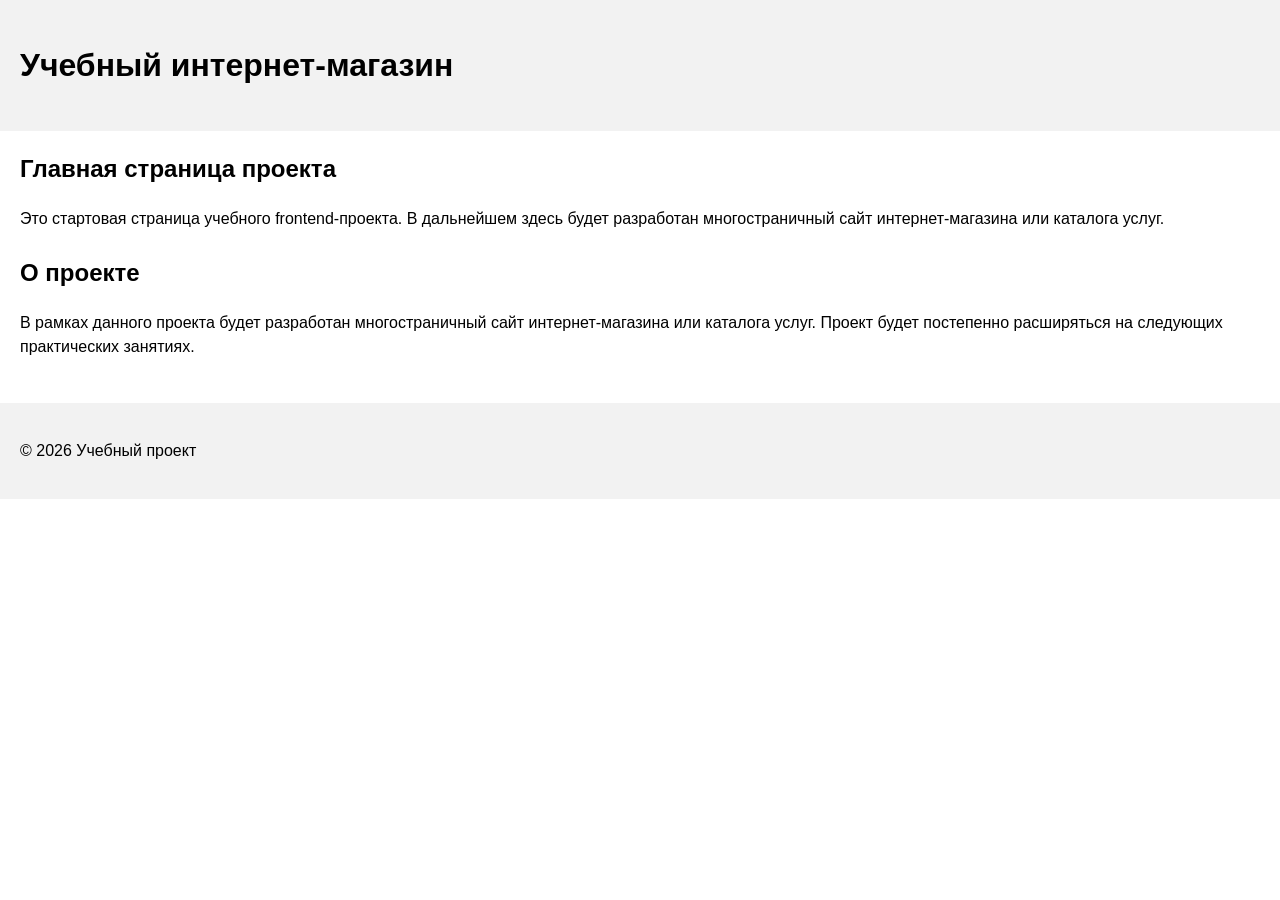
==== index.html @ ed7c3d08 "feat: add project description section" ====
<!DOCTYPE html>
<html lang="ru">
<head>
    <meta charset="UTF-8">
    <meta name="viewport" content="width=device-width, initial-scale=1.0">
    <title>Каталог товаров</title>
    <link rel="stylesheet" href="css/style.css">
</head>
<body>
<header>
    <h1>Учебный интернет-магазин</h1>
</header>
<main>
    <section>
        <h2>Главная страница проекта</h2>
        <p>
            Это стартовая страница учебного frontend-проекта.
            В дальнейшем здесь будет разработан многостраничный сайт
            интернет-магазина или каталога услуг.
        </p>
    </section>
    <section>
        <h2>О проекте</h2>
        <p>
            В рамках данного проекта будет разработан многостраничный сайт
            интернет-магазина или каталога услуг. Проект будет постепенно
            расширяться на следующих практических занятиях.
        </p>
    </section>
</main>
<footer>
    <p>&copy; 2026 Учебный проект</p>
</footer>
</body>
</html>
---- css/style.css ----
body {
    margin: 0;
    font-family: Arial, sans-serif;
    line-height: 1.5;
}

header, main, footer {
    padding: 20px;
}

header {
    background-color: #f2f2f2;
}

footer {
    background-color: #f2f2f2;
}

section {
    margin-bottom: 24px;
}

section h2 {
    margin-top: 0;
}
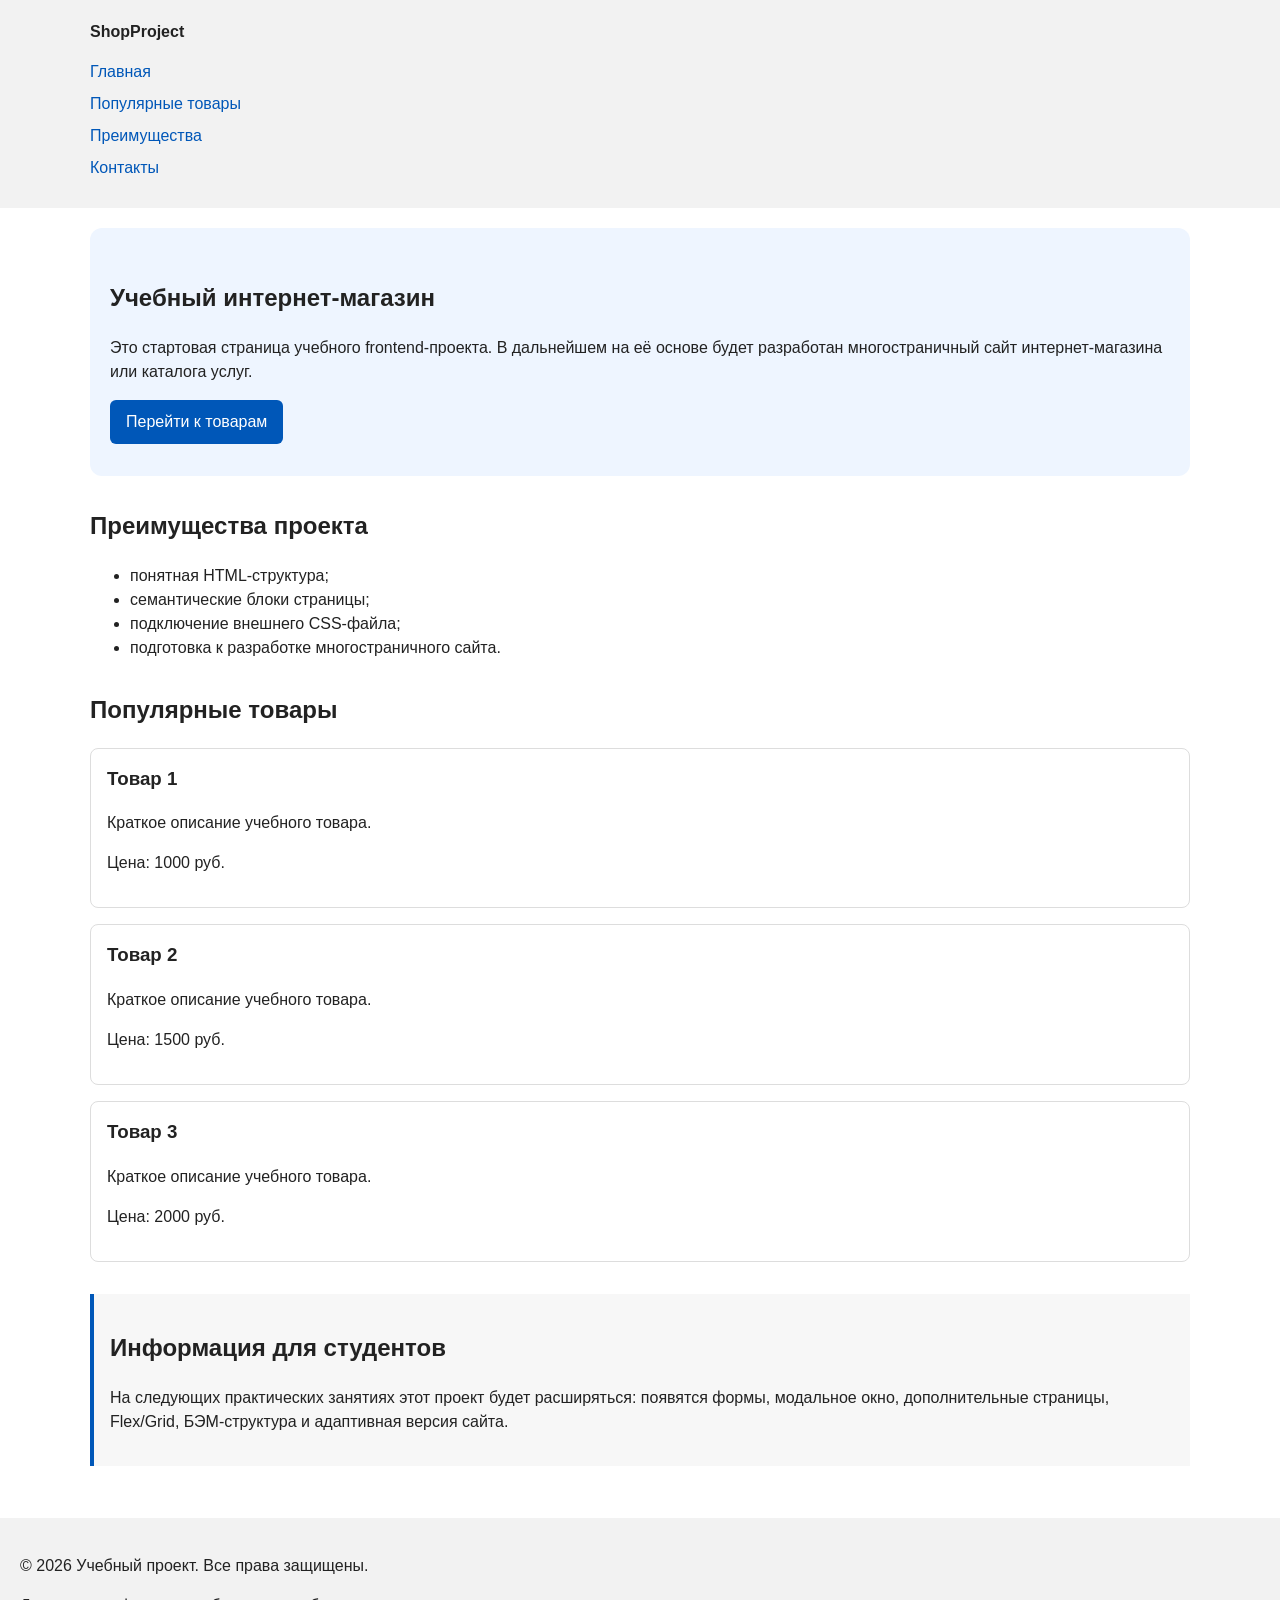
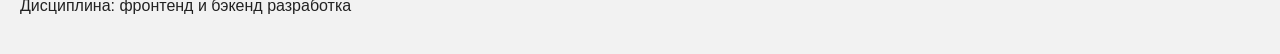
==== commit 4d44d1ee: "feat: add semantic HTML structure and base CSS styles" ====
--- a/index.html
+++ b/index.html
@@ -3,33 +3,80 @@
 <head>
     <meta charset="UTF-8">
     <meta name="viewport" content="width=device-width, initial-scale=1.0">
-    <title>Каталог товаров</title>
+    <title>Учебный интернет-магазин</title>
     <link rel="stylesheet" href="css/style.css">
 </head>
 <body>
 <header>
-    <h1>Учебный интернет-магазин</h1>
+    <div class="site-header">
+        <a class="site-logo" href="index.html">ShopProject</a>
+        <nav class="site-nav" aria-label="Основная навигация">
+            <ul class="site-nav__list">
+                <li><a href="index.html">Главная</a></li>
+                <li><a href="#popular">Популярные товары</a></li>
+                <li><a href="#advantages">Преимущества</a></li>
+                <li><a href="#contacts">Контакты</a></li>
+            </ul>
+        </nav>
+    </div>
 </header>
+
 <main>
-    <section>
-        <h2>Главная страница проекта</h2>
+    <section class="hero">
+        <h1>Учебный интернет-магазин</h1>
         <p>
             Это стартовая страница учебного frontend-проекта.
-            В дальнейшем здесь будет разработан многостраничный сайт
+            В дальнейшем на её основе будет разработан многостраничный сайт
             интернет-магазина или каталога услуг.
         </p>
+        <a class="button" href="#popular">Перейти к товарам</a>
     </section>
-    <section>
-        <h2>О проекте</h2>
+
+    <section class="section" id="advantages">
+        <h2>Преимущества проекта</h2>
+        <ul class="advantages-list">
+            <li>понятная HTML-структура;</li>
+            <li>семантические блоки страницы;</li>
+            <li>подключение внешнего CSS-файла;</li>
+            <li>подготовка к разработке многостраничного сайта.</li>
+        </ul>
+    </section>
+
+    <section class="section" id="popular">
+        <h2>Популярные товары</h2>
+
+        <article class="product-card">
+            <h3>Товар 1</h3>
+            <p>Краткое описание учебного товара.</p>
+            <p>Цена: 1000 руб.</p>
+        </article>
+
+        <article class="product-card">
+            <h3>Товар 2</h3>
+            <p>Краткое описание учебного товара.</p>
+            <p>Цена: 1500 руб.</p>
+        </article>
+
+        <article class="product-card">
+            <h3>Товар 3</h3>
+            <p>Краткое описание учебного товара.</p>
+            <p>Цена: 2000 руб.</p>
+        </article>
+    </section>
+
+    <aside class="aside-info">
+        <h2>Информация для студентов</h2>
         <p>
-            В рамках данного проекта будет разработан многостраничный сайт
-            интернет-магазина или каталога услуг. Проект будет постепенно
-            расширяться на следующих практических занятиях.
+            На следующих практических занятиях этот проект будет расширяться:
+            появятся формы, модальное окно, дополнительные страницы,
+            Flex/Grid, БЭМ-структура и адаптивная версия сайта.
         </p>
-    </section>
+    </aside>
 </main>
-<footer>
-    <p>&copy; 2026 Учебный проект</p>
+
+<footer id="contacts">
+    <p>&copy; 2026 Учебный проект. Все права защищены.</p>
+    <p>Дисциплина: фронтенд и бэкенд разработка</p>
 </footer>
 </body>
 </html>
--- a/css/style.css
+++ b/css/style.css
@@ -1,25 +1,119 @@
+/* Универсальное правило: border-box делает расчёт размеров понятным —
+   width включает content, padding и border. */
+* {
+    box-sizing: border-box;
+}
+
+/* Убираем стандартный отступ браузера у body. */
 body {
     margin: 0;
     font-family: Arial, sans-serif;
     line-height: 1.5;
+    color: #222222;
+    background-color: #ffffff;
 }
 
-header, main, footer {
+/* Внутренние отступы для основных областей страницы. */
+header,
+main,
+footer {
     padding: 20px;
 }
 
+/* Шапка страницы. */
 header {
     background-color: #f2f2f2;
 }
 
+/* Подвал страницы. */
 footer {
     background-color: #f2f2f2;
 }
 
-section {
-    margin-bottom: 24px;
+/* Контейнер шапки. */
+.site-header {
+    max-width: 1100px;
+    margin: 0 auto;
 }
 
-section h2 {
+/* Логотип. */
+.site-logo {
+    font-weight: bold;
+    text-decoration: none;
+    color: #222222;
+}
+
+/* Навигация. */
+.site-nav__list {
+    padding: 0;
+    margin: 16px 0 0;
+    list-style: none;
+}
+
+.site-nav__list li {
+    margin-bottom: 8px;
+}
+
+.site-nav__list a {
+    color: #0057b8;
+    text-decoration: none;
+}
+
+.site-nav__list a:hover {
+    text-decoration: underline;
+}
+
+/* Hero-блок — первый крупный блок страницы. */
+.hero {
+    max-width: 1100px;
+    margin: 0 auto 32px;
+    padding: 32px 20px;
+    background-color: #eef5ff;
+    border-radius: 12px;
+}
+
+/* Общий класс для разделов. */
+.section {
+    max-width: 1100px;
+    margin: 0 auto 32px;
+}
+
+.section h2 {
     margin-top: 0;
+}
+
+/* Карточка товара. */
+.product-card {
+    margin-bottom: 16px;
+    padding: 16px;
+    border: 1px solid #dddddd;
+    border-radius: 8px;
+    background-color: #ffffff;
+}
+
+.product-card h3 {
+    margin-top: 0;
+}
+
+/* Кнопка (пока ссылка, оформленная как кнопка). */
+.button {
+    display: inline-block;
+    padding: 10px 16px;
+    color: #ffffff;
+    background-color: #0057b8;
+    text-decoration: none;
+    border-radius: 6px;
+}
+
+.button:hover {
+    background-color: #003f86;
+}
+
+/* Дополнительный информационный блок. */
+.aside-info {
+    max-width: 1100px;
+    margin: 0 auto 32px;
+    padding: 16px;
+    border-left: 4px solid #0057b8;
+    background-color: #f7f7f7;
 }
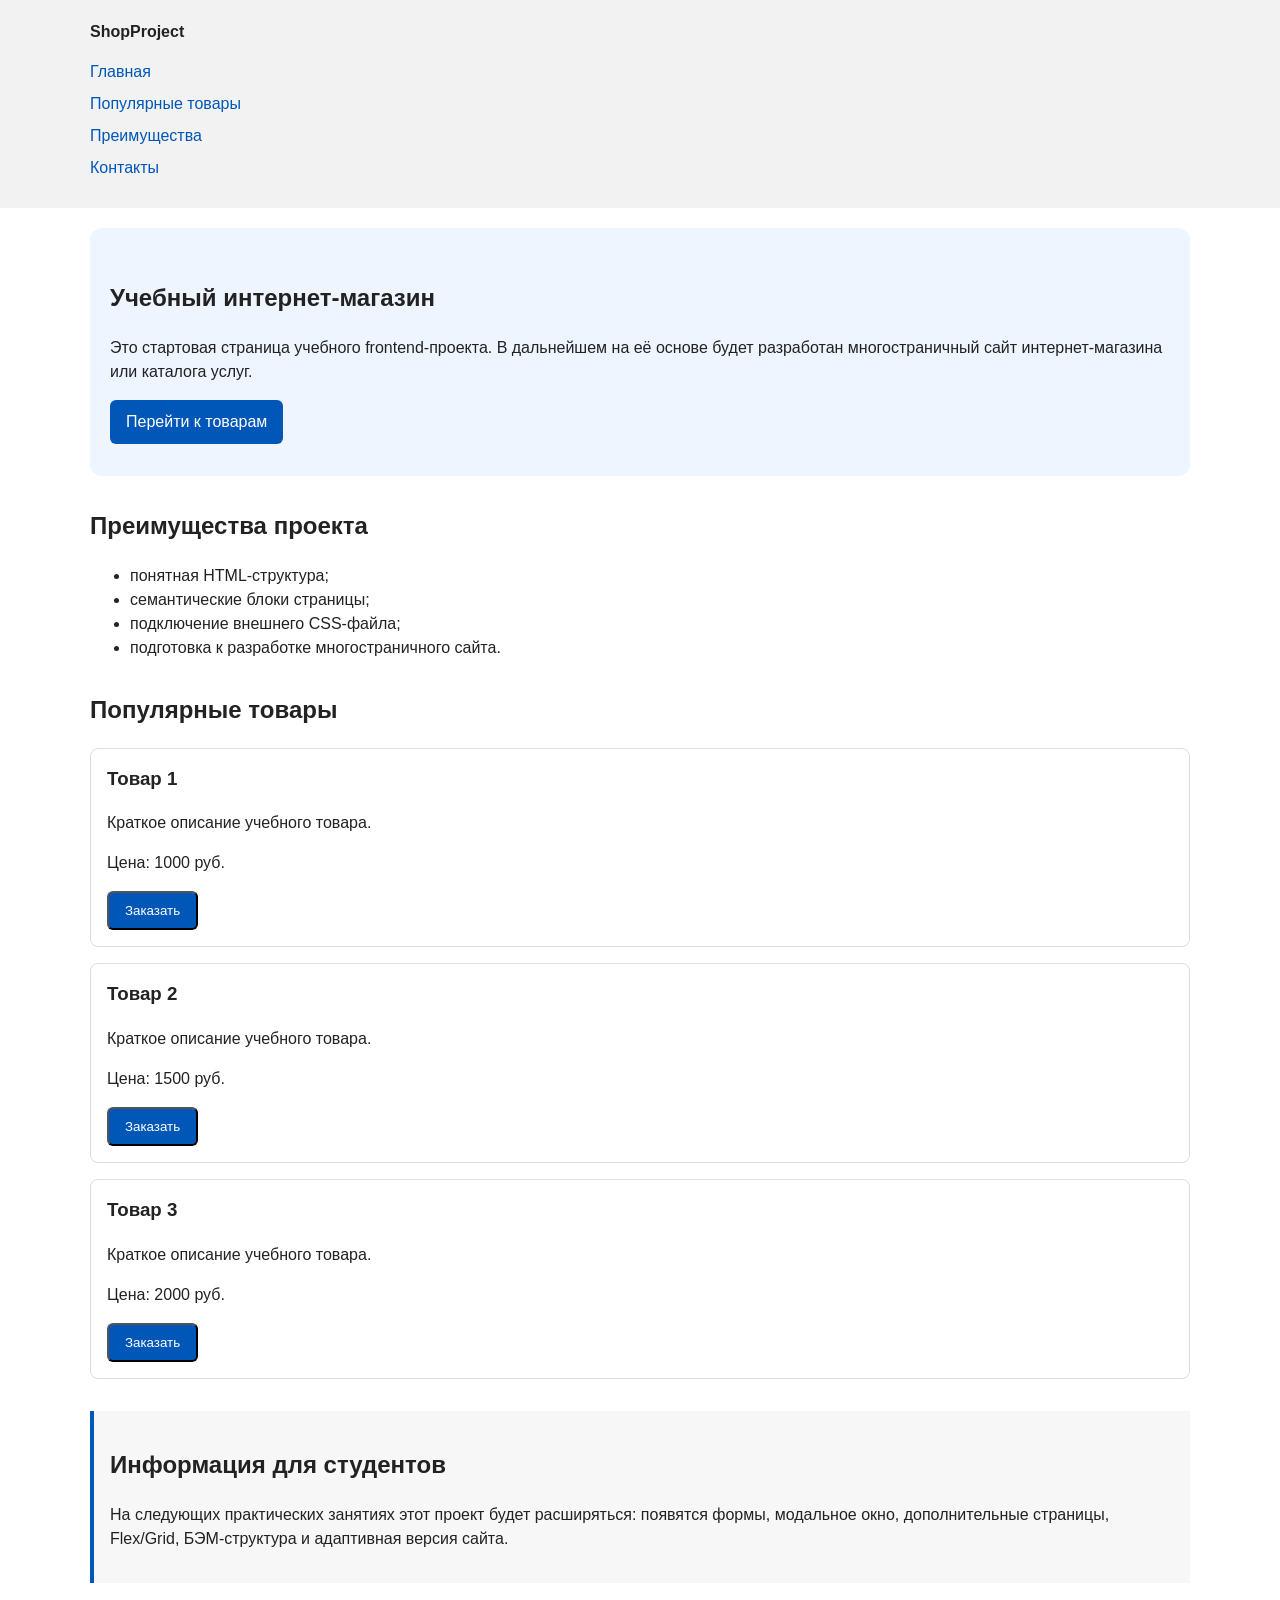
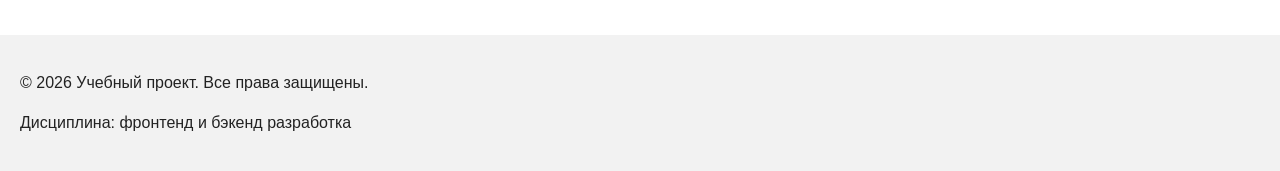
==== commit 4d62accd: "feat: add order form modal and validation" ====
--- a/index.html
+++ b/index.html
@@ -5,6 +5,7 @@
     <meta name="viewport" content="width=device-width, initial-scale=1.0">
     <title>Учебный интернет-магазин</title>
     <link rel="stylesheet" href="css/style.css">
+    <script src="js/main.js" defer></script>
 </head>
 <body>
 <header>
@@ -49,18 +50,27 @@
             <h3>Товар 1</h3>
             <p>Краткое описание учебного товара.</p>
             <p>Цена: 1000 руб.</p>
+            <button class="button product-card__button" type="button" data-product="Товар 1">
+                Заказать
+            </button>
         </article>
 
         <article class="product-card">
             <h3>Товар 2</h3>
             <p>Краткое описание учебного товара.</p>
             <p>Цена: 1500 руб.</p>
+            <button class="button product-card__button" type="button" data-product="Товар 2">
+                Заказать
+            </button>
         </article>
 
         <article class="product-card">
             <h3>Товар 3</h3>
             <p>Краткое описание учебного товара.</p>
             <p>Цена: 2000 руб.</p>
+            <button class="button product-card__button" type="button" data-product="Товар 3">
+                Заказать
+            </button>
         </article>
     </section>
 
@@ -74,6 +84,94 @@
     </aside>
 </main>
 
+<dialog class="order-dialog" id="order-dialog" aria-labelledby="order-dialog-title">
+    <h2 id="order-dialog-title">Оформление заявки</h2>
+
+    <form class="order-form" id="order-form" action="#" method="post" novalidate>
+        <input id="selected-product" name="selected-product" type="hidden">
+
+        <div class="form-field">
+            <label for="order-name">Имя</label>
+            <input
+                    id="order-name"
+                    name="name"
+                    type="text"
+                    placeholder="Введите ваше имя"
+                    minlength="2"
+                    autocomplete="given-name"
+                    required
+            >
+        </div>
+
+        <div class="form-field">
+            <label for="order-email">E-mail</label>
+            <input
+                    id="order-email"
+                    name="email"
+                    type="email"
+                    placeholder="example@mail.ru"
+                    autocomplete="email"
+                    required
+            >
+        </div>
+
+        <div class="form-field">
+            <label for="order-phone">Телефон</label>
+            <input
+                    id="order-phone"
+                    name="phone"
+                    type="tel"
+                    inputmode="tel"
+                    placeholder="+7 (900) 000-00-00"
+                    pattern="^\+7 \(\d{3}\) \d{3}-\d{2}-\d{2}$"
+                    required
+            >
+            <small>Формат: +7 (900) 000-00-00</small>
+        </div>
+
+        <div class="form-field">
+            <label for="order-date">Дата связи</label>
+            <input id="order-date" name="date" type="date">
+        </div>
+
+        <div class="form-field">
+            <label for="order-topic">Тема заявки</label>
+            <select id="order-topic" name="topic" required>
+                <option value="">Выберите тему</option>
+                <option value="product">Заказ товара</option>
+                <option value="consultation">Консультация</option>
+                <option value="delivery">Доставка</option>
+            </select>
+        </div>
+
+        <div class="form-field">
+            <label for="order-comment">Комментарий</label>
+            <textarea
+                    id="order-comment"
+                    name="comment"
+                    rows="4"
+                    placeholder="Укажите дополнительную информацию"
+            ></textarea>
+        </div>
+
+        <div class="form-field form-field--checkbox">
+            <label>
+                <input id="order-agreement" name="agreement" type="checkbox" required>
+                Я согласен на обработку данных
+            </label>
+        </div>
+
+        <div class="form-actions">
+            <button type="button" id="close-order-dialog">Закрыть</button>
+            <button type="submit">Отправить заявку</button>
+        </div>
+    </form>
+</dialog>
+
+<p class="success-message" id="success-message" hidden>
+    Форма успешно отправлена!
+</p>
+
 <footer id="contacts">
     <p>&copy; 2026 Учебный проект. Все права защищены.</p>
     <p>Дисциплина: фронтенд и бэкенд разработка</p>
--- a/css/style.css
+++ b/css/style.css
@@ -116,4 +116,73 @@
     padding: 16px;
     border-left: 4px solid #0057b8;
     background-color: #f7f7f7;
+}
+
+/* Модальное окно. */
+.order-dialog {
+    width: min(100% - 32px, 560px);
+    padding: 24px;
+    border: none;
+    border-radius: 12px;
+}
+
+/* Затемнение фона за модальным окном. */
+.order-dialog::backdrop {
+    background-color: rgba(0, 0, 0, 0.5);
+}
+
+/* Поле формы. */
+.form-field {
+    margin-bottom: 16px;
+}
+
+.form-field label {
+    display: block;
+    margin-bottom: 6px;
+}
+
+.form-field input,
+.form-field select,
+.form-field textarea {
+    width: 100%;
+    padding: 10px 12px;
+    border: 1px solid #cccccc;
+    border-radius: 6px;
+    font: inherit;
+}
+
+.form-field input[type="checkbox"] {
+    width: auto;
+}
+
+.form-field small {
+    display: block;
+    margin-top: 4px;
+    color: #666666;
+}
+
+.form-field input:focus-visible,
+.form-field select:focus-visible,
+.form-field textarea:focus-visible,
+.form-actions button:focus-visible {
+    outline: 2px solid #0057b8;
+    outline-offset: 2px;
+}
+
+[aria-invalid="true"] {
+    border-color: #b00020;
+}
+
+.form-actions {
+    display: flex;
+    gap: 12px;
+    margin-top: 20px;
+}
+
+.success-message {
+    max-width: 1100px;
+    margin: 24px auto;
+    padding: 16px;
+    border-left: 4px solid #168a2f;
+    background-color: #eefaf0;
 }
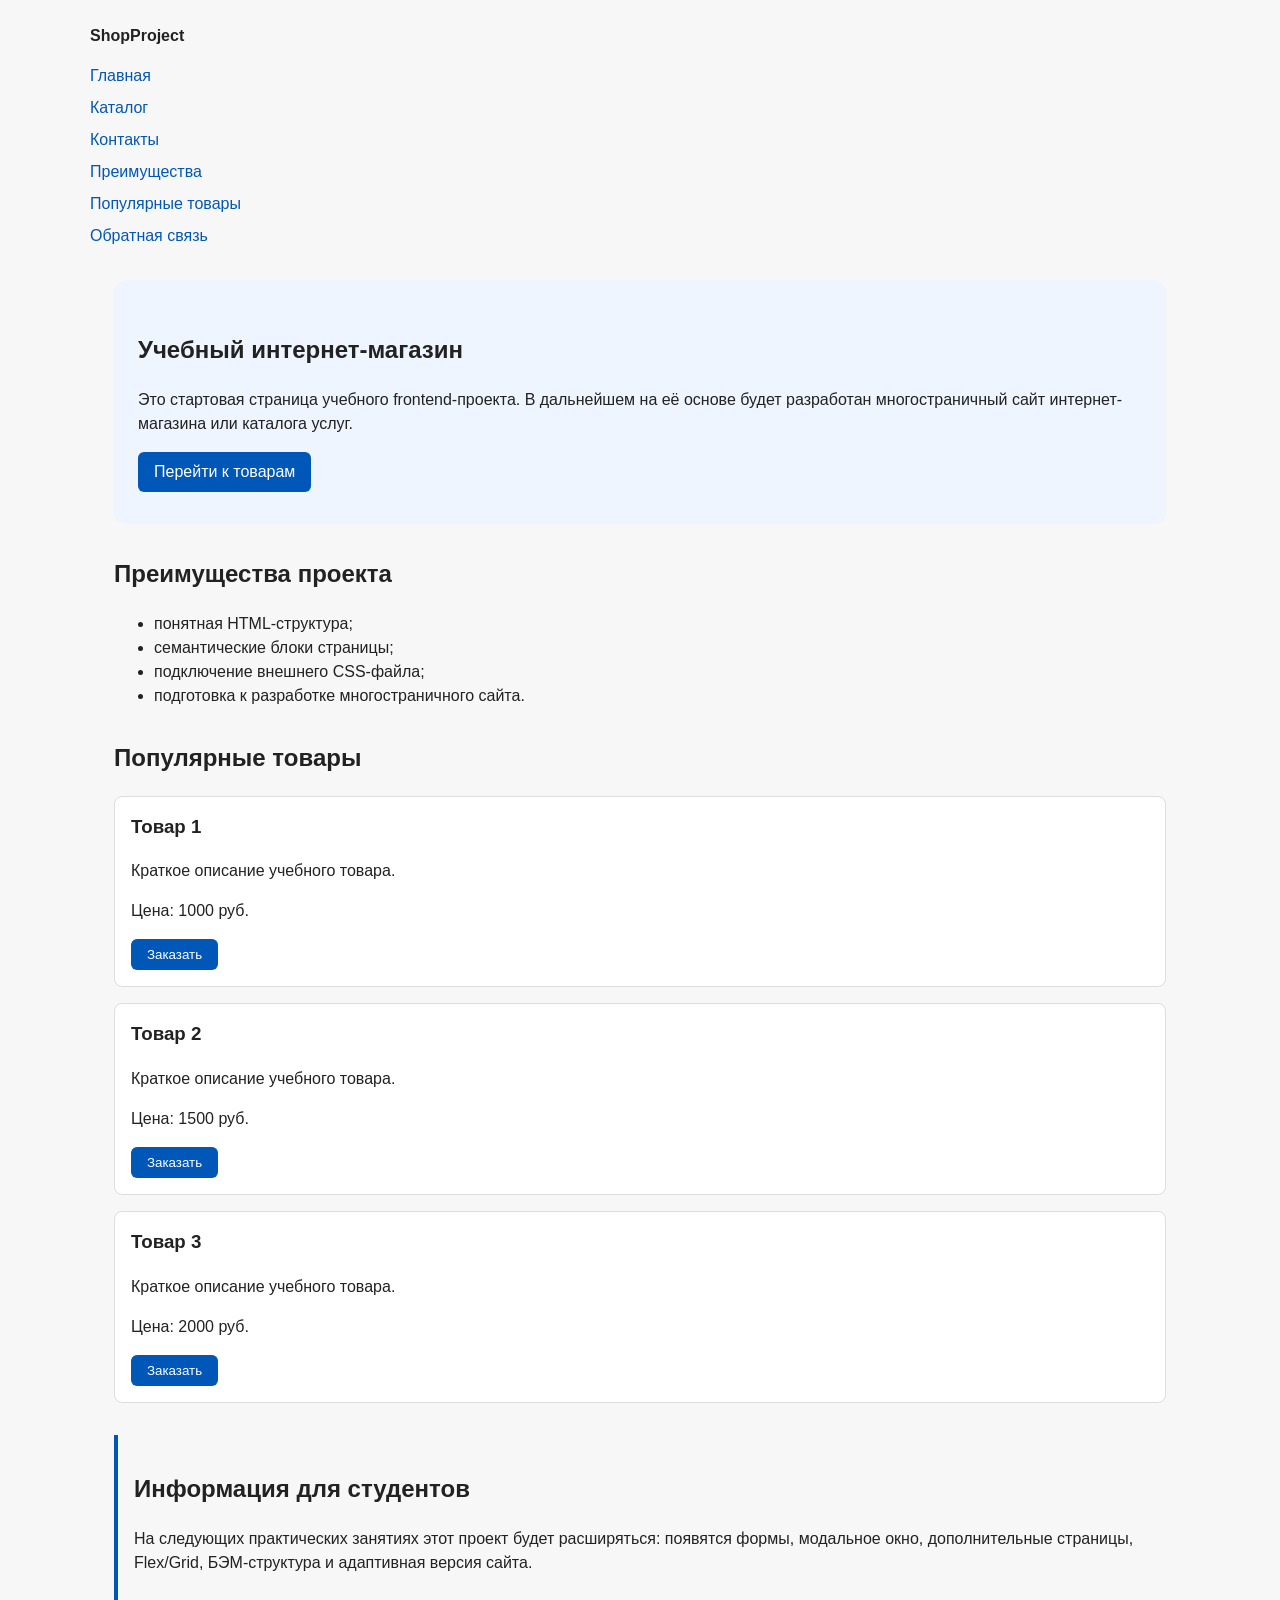
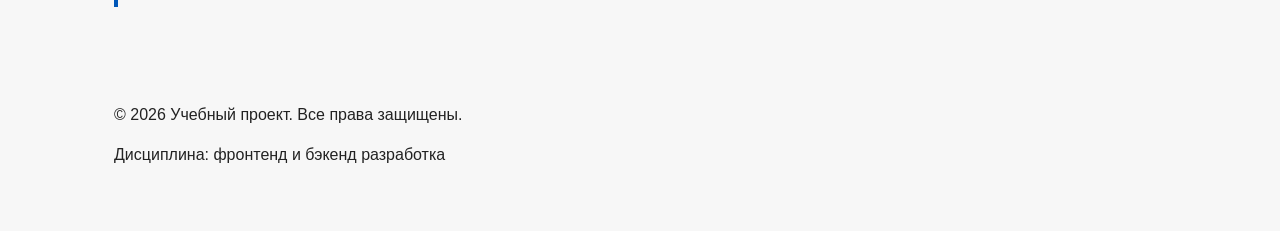
==== commit fc45ef5b: "feat: add multi-page structure navigation and anchors" ====
--- a/index.html
+++ b/index.html
@@ -14,14 +14,13 @@
         <nav class="site-nav" aria-label="Основная навигация">
             <ul class="site-nav__list">
                 <li><a href="index.html">Главная</a></li>
-                <li><a href="#popular">Популярные товары</a></li>
-                <li><a href="#advantages">Преимущества</a></li>
-                <li><a href="#contacts">Контакты</a></li>
+                <li><a href="catalog.html">Каталог</a></li>
+                <li><a href="contacts.html">Контакты</a></li>
+                <li><a href="index.html#advantages">Преимущества</a></li>
+                <li><a href="index.html#popular">Популярные товары</a></li>
+                <li><a href="index.html#contacts">Обратная связь</a></li>
             </ul>
         </nav>
-    </div>
-</header>
-
 <main>
     <section class="hero">
         <h1>Учебный интернет-магазин</h1>
--- a/css/style.css
+++ b/css/style.css
@@ -1,61 +1,134 @@
-/* Универсальное правило: border-box делает расчёт размеров понятным —
-   width включает content, padding и border. */
+/* ===================================
+   1. Переменные проекта
+   =================================== */
+:root {
+    /* Основные цвета проекта */
+    --color-bg: #ffffff;
+    --color-text: #222222;
+    --color-muted: #666666;
+    --color-primary: #0057b8;
+    --color-primary-dark: #003f86;
+    --color-border: #dddddd;
+    --color-surface: #f7f7f7;
+    --color-surface-accent: #eef5ff;
+    --color-danger: #b00020;
+    --color-success: #168a2f;
+    --color-success-bg: #eefaf0;
+    --color-white: #ffffff;
+
+    /* Отступы */
+    --space-xs: 4px;
+    --space-sm: 8px;
+    --space-md: 16px;
+    --space-lg: 24px;
+    --space-xl: 32px;
+
+    /* Скругления */
+    --radius-sm: 6px;
+    --radius-md: 8px;
+    --radius-lg: 12px;
+
+    /* Размеры */
+    --container-width: 1100px;
+}
+
+/* ===================================
+   2. Базовые стили
+   =================================== */
 * {
     box-sizing: border-box;
 }
 
-/* Убираем стандартный отступ браузера у body. */
 body {
     margin: 0;
     font-family: Arial, sans-serif;
     line-height: 1.5;
-    color: #222222;
-    background-color: #ffffff;
-}
-
-/* Внутренние отступы для основных областей страницы. */
+    color: var(--color-text);
+    background-color: var(--color-bg);
+}
+
 header,
 main,
 footer {
-    padding: 20px;
-}
-
-/* Шапка страницы. */
+    padding: var(--space-lg);
+}
+
 header {
-    background-color: #f2f2f2;
-}
-
-/* Подвал страницы. */
+    background-color: var(--color-surface);
+}
+
 footer {
-    background-color: #f2f2f2;
-}
-
-/* Контейнер шапки. */
+    background-color: var(--color-surface);
+}
+
+/* ===================================
+   3. Общие элементы интерфейса
+   =================================== */
+a {
+    color: var(--color-primary);
+}
+
+a:hover {
+    color: var(--color-primary-dark);
+}
+
+a:focus-visible {
+    outline: 2px solid var(--color-primary);
+    outline-offset: 3px;
+}
+
+.button {
+    display: inline-block;
+    padding: var(--space-sm) var(--space-md);
+    color: var(--color-white);
+    background-color: var(--color-primary);
+    text-decoration: none;
+    border: none;
+    border-radius: var(--radius-sm);
+    cursor: pointer;
+}
+
+.button:hover {
+    color: var(--color-white);
+    background-color: var(--color-primary-dark);
+}
+
+.button:focus-visible {
+    outline: 2px solid var(--color-primary);
+    outline-offset: 3px;
+}
+
+.button:disabled {
+    opacity: 0.6;
+    cursor: not-allowed;
+}
+
+/* ===================================
+   4. Компоненты страницы
+   =================================== */
 .site-header {
-    max-width: 1100px;
+    max-width: var(--container-width);
     margin: 0 auto;
 }
 
-/* Логотип. */
 .site-logo {
     font-weight: bold;
     text-decoration: none;
-    color: #222222;
-}
-
-/* Навигация. */
+    color: var(--color-text);
+}
+
 .site-nav__list {
     padding: 0;
-    margin: 16px 0 0;
+    margin: var(--space-md) 0 0;
     list-style: none;
 }
 
 .site-nav__list li {
-    margin-bottom: 8px;
+    margin-bottom: var(--space-sm);
 }
 
 .site-nav__list a {
-    color: #0057b8;
+    color: var(--color-primary);
     text-decoration: none;
 }
 
@@ -63,82 +136,68 @@
     text-decoration: underline;
 }
 
-/* Hero-блок — первый крупный блок страницы. */
 .hero {
-    max-width: 1100px;
-    margin: 0 auto 32px;
-    padding: 32px 20px;
-    background-color: #eef5ff;
-    border-radius: 12px;
-}
-
-/* Общий класс для разделов. */
+    max-width: var(--container-width);
+    margin: 0 auto var(--space-xl);
+    padding: var(--space-xl) var(--space-lg);
+    background-color: var(--color-surface-accent);
+    border-radius: var(--radius-lg);
+}
+
 .section {
-    max-width: 1100px;
-    margin: 0 auto 32px;
+    max-width: var(--container-width);
+    margin: 0 auto var(--space-xl);
 }
 
 .section h2 {
     margin-top: 0;
 }
 
-/* Карточка товара. */
 .product-card {
-    margin-bottom: 16px;
-    padding: 16px;
-    border: 1px solid #dddddd;
-    border-radius: 8px;
-    background-color: #ffffff;
+    margin-bottom: var(--space-md);
+    padding: var(--space-md);
+    border: 1px solid var(--color-border);
+    border-radius: var(--radius-md);
+    background-color: var(--color-bg);
+}
+
+.product-card:hover {
+    border-color: var(--color-primary);
 }
 
 .product-card h3 {
     margin-top: 0;
 }
 
-/* Кнопка (пока ссылка, оформленная как кнопка). */
-.button {
-    display: inline-block;
-    padding: 10px 16px;
-    color: #ffffff;
-    background-color: #0057b8;
-    text-decoration: none;
-    border-radius: 6px;
-}
-
-.button:hover {
-    background-color: #003f86;
-}
-
-/* Дополнительный информационный блок. */
 .aside-info {
-    max-width: 1100px;
-    margin: 0 auto 32px;
-    padding: 16px;
-    border-left: 4px solid #0057b8;
-    background-color: #f7f7f7;
-}
-
-/* Модальное окно. */
+    max-width: var(--container-width);
+    margin: 0 auto var(--space-xl);
+    padding: var(--space-md);
+    border-left: 4px solid var(--color-primary);
+    background-color: var(--color-surface);
+}
+
+/* ===================================
+   5. Форма и модальное окно
+   =================================== */
 .order-dialog {
     width: min(100% - 32px, 560px);
-    padding: 24px;
+    padding: var(--space-lg);
     border: none;
-    border-radius: 12px;
-}
-
-/* Затемнение фона за модальным окном. */
+    border-radius: var(--radius-lg);
+}
+
 .order-dialog::backdrop {
     background-color: rgba(0, 0, 0, 0.5);
 }
 
-/* Поле формы. */
 .form-field {
-    margin-bottom: 16px;
+    margin-bottom: var(--space-md);
 }
 
 .form-field label {
     display: block;
-    margin-bottom: 6px;
+    margin-bottom: var(--space-xs);
 }
 
 .form-field input,
@@ -146,8 +205,8 @@
 .form-field textarea {
     width: 100%;
     padding: 10px 12px;
-    border: 1px solid #cccccc;
-    border-radius: 6px;
+    border: 1px solid var(--color-border);
+    border-radius: var(--radius-sm);
     font: inherit;
 }
 
@@ -157,32 +216,66 @@
 
 .form-field small {
     display: block;
-    margin-top: 4px;
-    color: #666666;
+    margin-top: var(--space-xs);
+    color: var(--color-muted);
+}
+
+.form-field input:hover,
+.form-field select:hover,
+.form-field textarea:hover {
+    border-color: var(--color-primary);
 }
 
 .form-field input:focus-visible,
 .form-field select:focus-visible,
 .form-field textarea:focus-visible,
 .form-actions button:focus-visible {
-    outline: 2px solid #0057b8;
-    outline-offset: 2px;
+    outline: 2px solid var(--color-primary);
+    outline-offset: 3px;
 }
 
 [aria-invalid="true"] {
-    border-color: #b00020;
+    border-color: var(--color-danger);
 }
 
 .form-actions {
     display: flex;
-    gap: 12px;
-    margin-top: 20px;
+    gap: var(--space-md);
+    margin-top: var(--space-lg);
 }
 
 .success-message {
-    max-width: 1100px;
-    margin: 24px auto;
-    padding: 16px;
-    border-left: 4px solid #168a2f;
-    background-color: #eefaf0;
+    max-width: var(--container-width);
+    margin: var(--space-lg) auto;
+    padding: var(--space-md);
+    border-left: 4px solid var(--color-success);
+    background-color: var(--color-success-bg);
+}
+
+/* Хлебные крошки */
+.breadcrumbs {
+    max-width: var(--container-width);
+    margin: 0 auto var(--space-md);
+    font-size: 14px;
+    color: var(--color-muted);
+}
+
+.breadcrumbs a {
+    color: var(--color-primary);
+}
+
+.breadcrumbs span::before {
+    content: " / ";
+    color: var(--color-muted);
+}
+
+/* Плавная прокрутка к якорям */
+html {
+    scroll-behavior: smooth;
+}
+
+/* Подсветка цели якоря */
+:target {
+    outline: 2px dashed var(--color-primary);
+    outline-offset: 4px;
 }
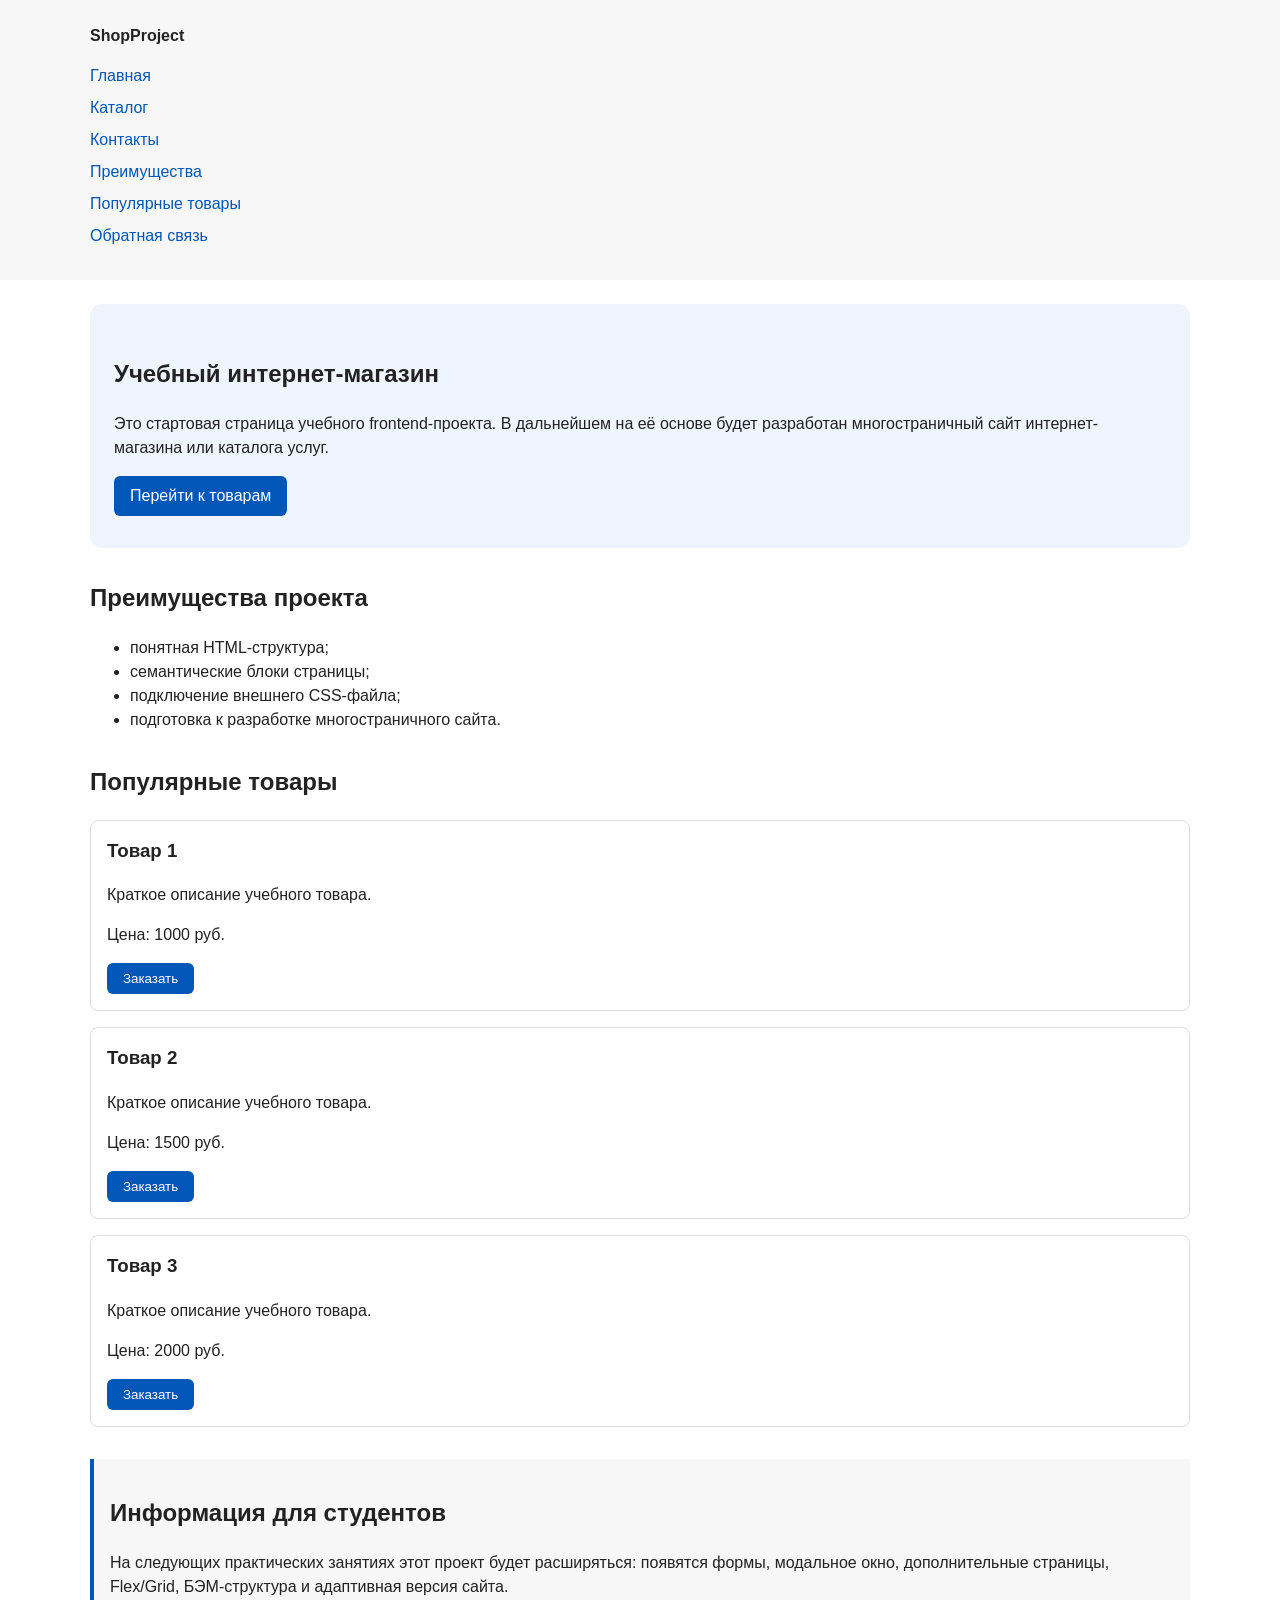
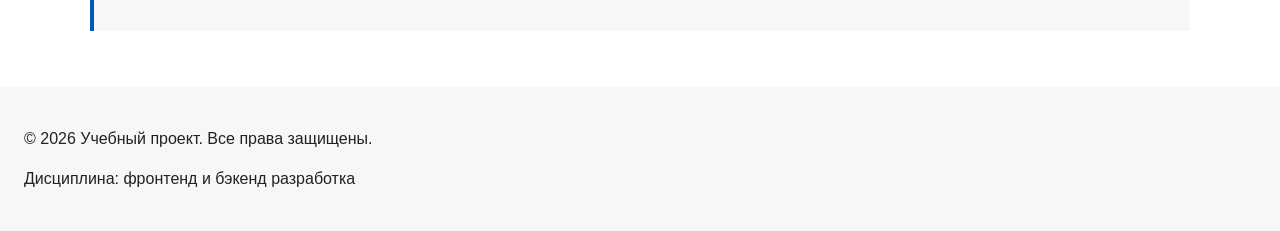
==== commit d3a27a5a: "fix: close header and main tags in index.html" ====
--- a/index.html
+++ b/index.html
@@ -21,6 +21,8 @@
                 <li><a href="index.html#contacts">Обратная связь</a></li>
             </ul>
         </nav>
+    </div>
+</header>
 <main>
     <section class="hero">
         <h1>Учебный интернет-магазин</h1>
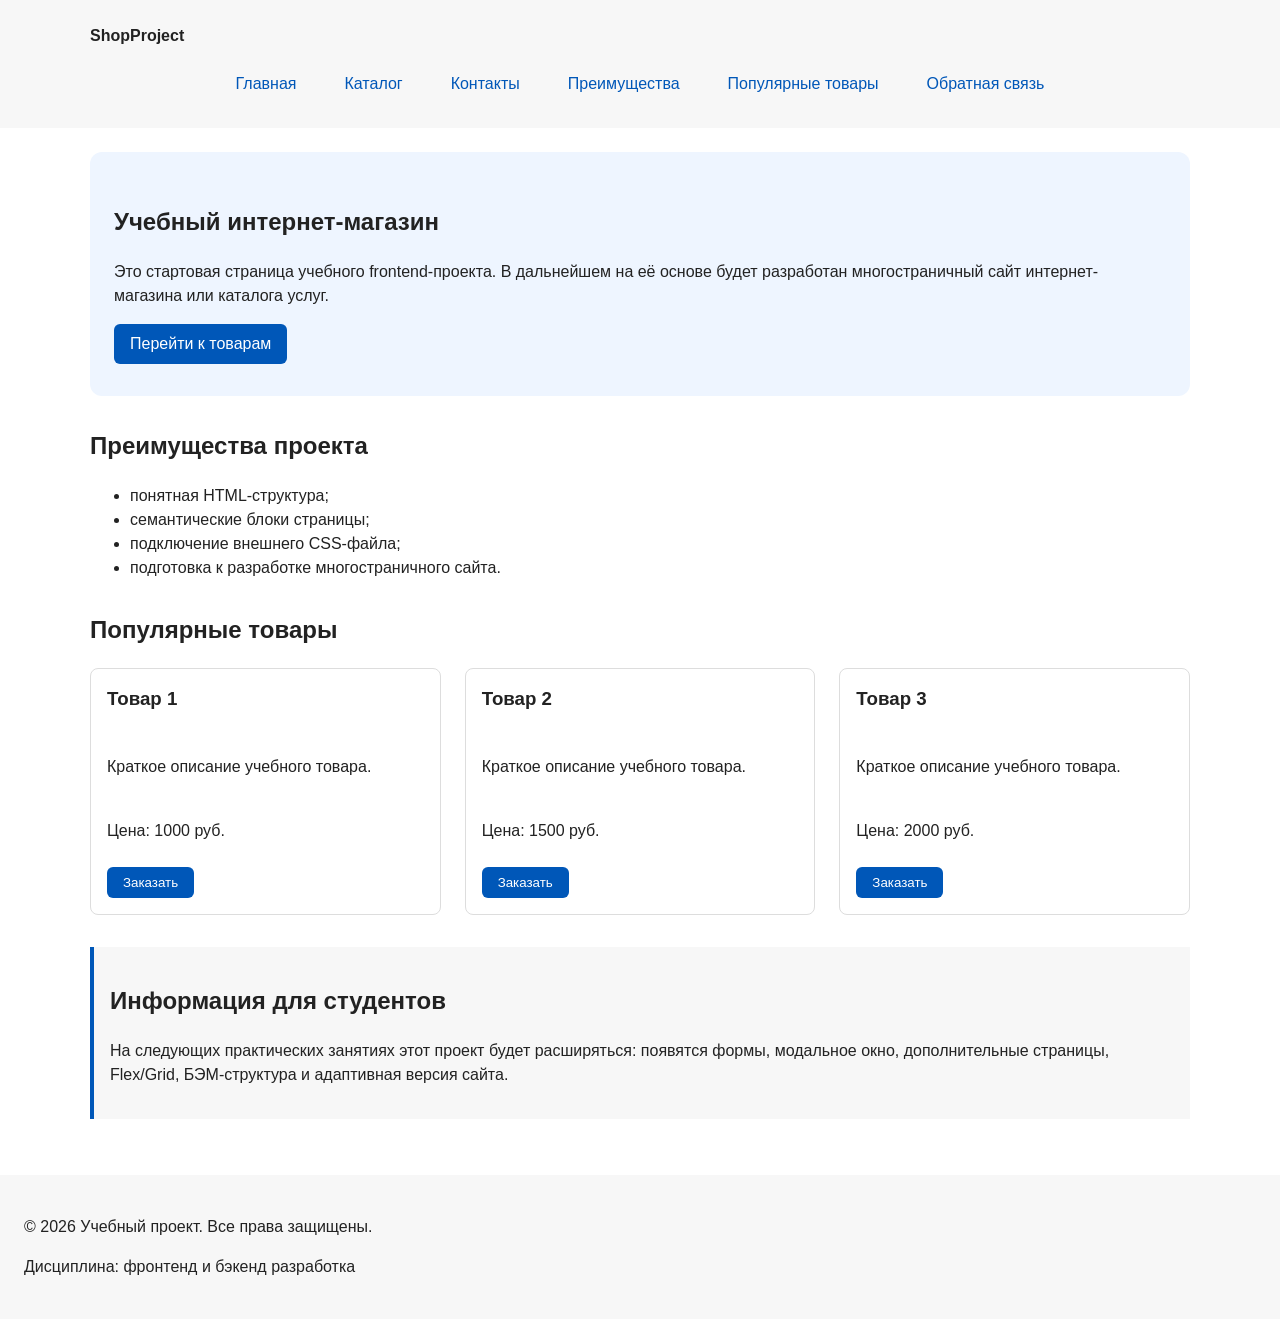
==== commit be74c8f4: "feat: add flex navigation and grid catalog layout" ====
--- a/index.html
+++ b/index.html
@@ -47,32 +47,34 @@
     <section class="section" id="popular">
         <h2>Популярные товары</h2>
 
-        <article class="product-card">
-            <h3>Товар 1</h3>
-            <p>Краткое описание учебного товара.</p>
-            <p>Цена: 1000 руб.</p>
-            <button class="button product-card__button" type="button" data-product="Товар 1">
-                Заказать
-            </button>
-        </article>
+        <div class="products-grid">
+            <article class="product-card">
+                <h3>Товар 1</h3>
+                <p>Краткое описание учебного товара.</p>
+                <p>Цена: 1000 руб.</p>
+                <button class="button product-card__button" type="button" data-product="Товар 1">
+                    Заказать
+                </button>
+            </article>
 
-        <article class="product-card">
-            <h3>Товар 2</h3>
-            <p>Краткое описание учебного товара.</p>
-            <p>Цена: 1500 руб.</p>
-            <button class="button product-card__button" type="button" data-product="Товар 2">
-                Заказать
-            </button>
-        </article>
+            <article class="product-card">
+                <h3>Товар 2</h3>
+                <p>Краткое описание учебного товара.</p>
+                <p>Цена: 1500 руб.</p>
+                <button class="button product-card__button" type="button" data-product="Товар 2">
+                    Заказать
+                </button>
+            </article>
 
-        <article class="product-card">
-            <h3>Товар 3</h3>
-            <p>Краткое описание учебного товара.</p>
-            <p>Цена: 2000 руб.</p>
-            <button class="button product-card__button" type="button" data-product="Товар 3">
-                Заказать
-            </button>
-        </article>
+            <article class="product-card">
+                <h3>Товар 3</h3>
+                <p>Краткое описание учебного товара.</p>
+                <p>Цена: 2000 руб.</p>
+                <button class="button product-card__button" type="button" data-product="Товар 3">
+                    Заказать
+                </button>
+            </article>
+        </div>
     </section>
 
     <aside class="aside-info">
--- a/css/style.css
+++ b/css/style.css
@@ -118,22 +118,26 @@
 }
 
 .site-nav__list {
+    display: flex;
+    flex-wrap: wrap;
+    justify-content: center;
+    align-items: center;
+    gap: var(--space-md);
     padding: 0;
     margin: var(--space-md) 0 0;
     list-style: none;
 }
 
-.site-nav__list li {
-    margin-bottom: var(--space-sm);
-}
-
 .site-nav__list a {
+    display: inline-block;
+    padding: var(--space-sm) var(--space-md);
     color: var(--color-primary);
     text-decoration: none;
-}
-
+    border-radius: var(--radius-sm);
+}
 .site-nav__list a:hover {
-    text-decoration: underline;
+    color: var(--color-white);
+    background-color: var(--color-primary);
 }
 
 .hero {
@@ -154,11 +158,18 @@
 }
 
 .product-card {
-    margin-bottom: var(--space-md);
+    display: flex;
+    flex-direction: column;
+    gap: var(--space-sm);
+    margin-bottom: 0;
     padding: var(--space-md);
     border: 1px solid var(--color-border);
     border-radius: var(--radius-md);
     background-color: var(--color-bg);
+}
+.product-card .button {
+    margin-top: auto;
+    align-self: flex-start;
 }
 
 .product-card:hover {
@@ -278,4 +289,64 @@
 :target {
     outline: 2px dashed var(--color-primary);
     outline-offset: 4px;
+}
+
+.products-grid {
+    display: grid;
+    grid-template-columns: repeat(3, 1fr);
+    gap: var(--space-lg);
+}
+
+
+/* ===================================
+   6. Каталог: фильтры + товары
+   =================================== */
+.catalog-layout {
+    max-width: var(--container-width);
+    margin: 0 auto var(--space-xl);
+    display: grid;
+    grid-template-columns: 260px 1fr;
+    grid-template-areas: "filters products";
+    gap: var(--space-lg);
+}
+
+.catalog-filters {
+    grid-area: filters;
+    padding: var(--space-md);
+    border: 1px solid var(--color-border);
+    border-radius: var(--radius-md);
+    background-color: var(--color-surface);
+}
+
+.catalog-products {
+    grid-area: products;
+}
+
+.filters-form {
+    display: grid;
+    gap: var(--space-md);
+}
+
+.filters-form fieldset {
+    margin: 0;
+    padding: var(--space-md);
+    border: 1px solid var(--color-border);
+    border-radius: var(--radius-sm);
+}
+
+.filters-form legend {
+    font-weight: 700;
+}
+
+.filters-form label {
+    display: block;
+    margin-bottom: var(--space-sm);
+}
+
+.filters-form input[type="number"] {
+    width: 100%;
+    padding: 8px 10px;
+    border: 1px solid var(--color-border);
+    border-radius: var(--radius-sm);
+    font: inherit;
 }
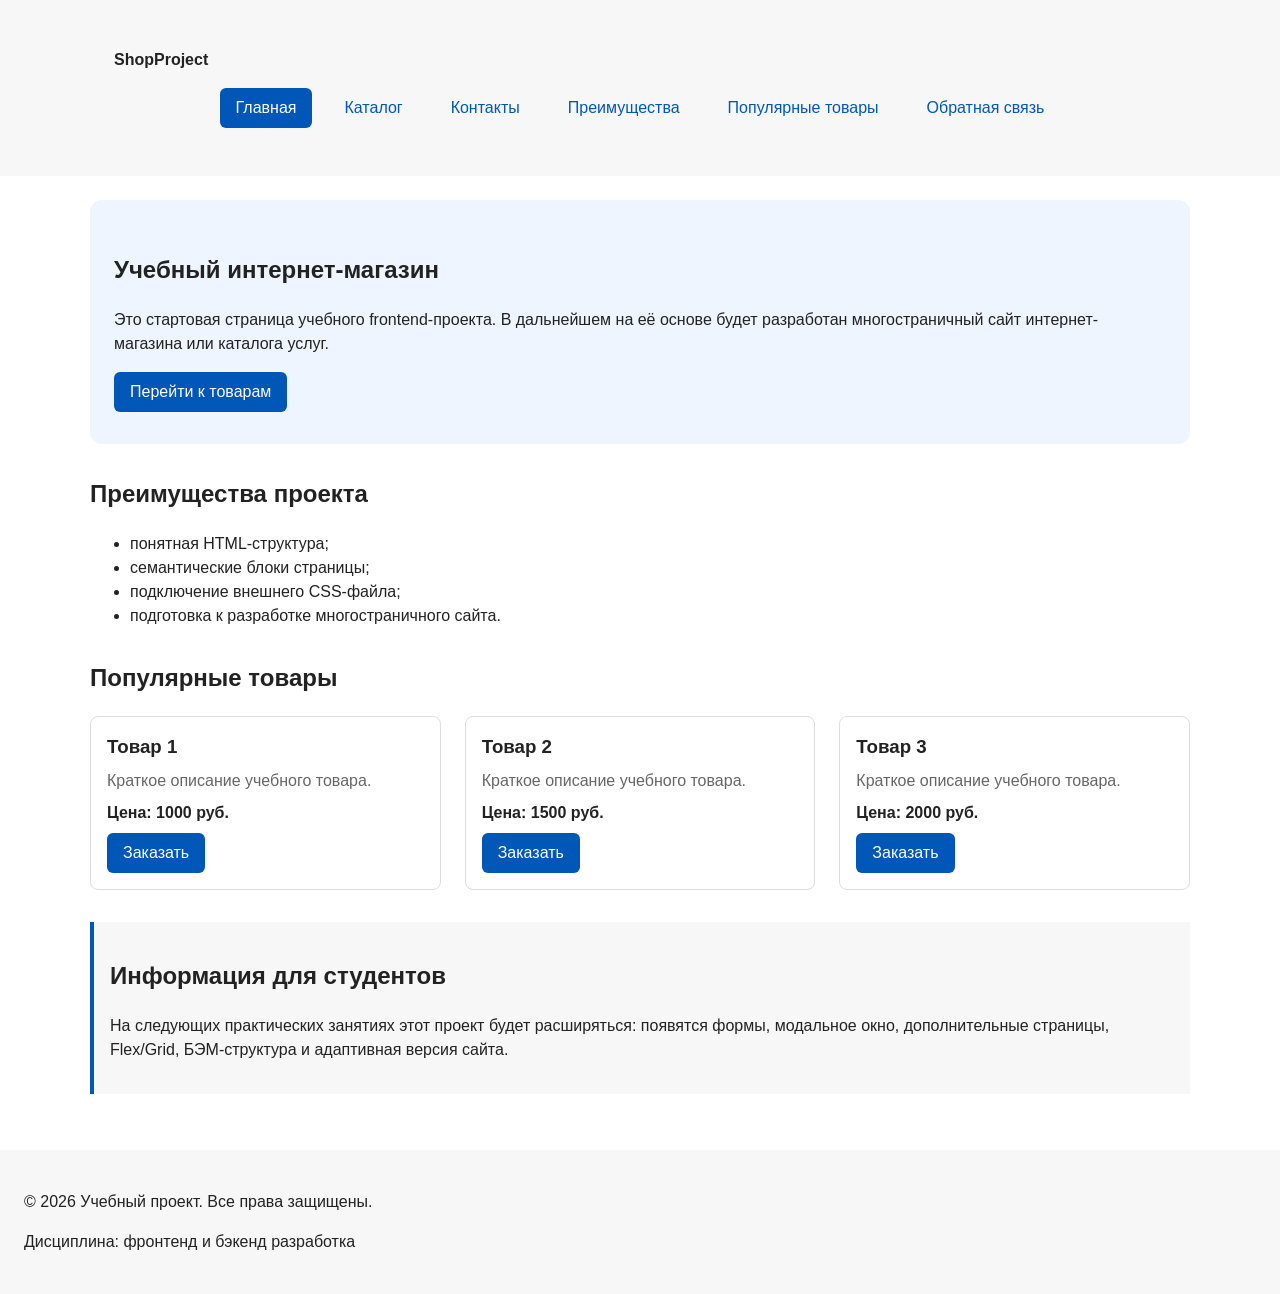
==== commit b00d93f7: "refactor: apply BEM naming to CSS classes" ====
--- a/index.html
+++ b/index.html
@@ -8,21 +8,34 @@
     <script src="js/main.js" defer></script>
 </head>
 <body>
-<header>
-    <div class="site-header">
-        <a class="site-logo" href="index.html">ShopProject</a>
+<header class="site-header">
+    <div class="site-header__inner">
+        <a class="site-header__logo" href="index.html">ShopProject</a>
         <nav class="site-nav" aria-label="Основная навигация">
             <ul class="site-nav__list">
-                <li><a href="index.html">Главная</a></li>
-                <li><a href="catalog.html">Каталог</a></li>
-                <li><a href="contacts.html">Контакты</a></li>
-                <li><a href="index.html#advantages">Преимущества</a></li>
-                <li><a href="index.html#popular">Популярные товары</a></li>
-                <li><a href="index.html#contacts">Обратная связь</a></li>
+                <li class="site-nav__item">
+                    <a class="site-nav__link site-nav__link--active" href="index.html">Главная</a>
+                </li>
+                <li class="site-nav__item">
+                    <a class="site-nav__link" href="catalog.html">Каталог</a>
+                </li>
+                <li class="site-nav__item">
+                    <a class="site-nav__link" href="contacts.html">Контакты</a>
+                </li>
+                <li class="site-nav__item">
+                    <a class="site-nav__link" href="index.html#advantages">Преимущества</a>
+                </li>
+                <li class="site-nav__item">
+                    <a class="site-nav__link" href="index.html#popular">Популярные товары</a>
+                </li>
+                <li class="site-nav__item">
+                    <a class="site-nav__link" href="index.html#contacts">Обратная связь</a>
+                </li>
             </ul>
         </nav>
     </div>
 </header>
+
 <main>
     <section class="hero">
         <h1>Учебный интернет-магазин</h1>
@@ -31,7 +44,7 @@
             В дальнейшем на её основе будет разработан многостраничный сайт
             интернет-магазина или каталога услуг.
         </p>
-        <a class="button" href="#popular">Перейти к товарам</a>
+        <a class="button button--primary" href="#popular">Перейти к товарам</a>
     </section>
 
     <section class="section" id="advantages">
@@ -49,28 +62,28 @@
 
         <div class="products-grid">
             <article class="product-card">
-                <h3>Товар 1</h3>
-                <p>Краткое описание учебного товара.</p>
-                <p>Цена: 1000 руб.</p>
-                <button class="button product-card__button" type="button" data-product="Товар 1">
+                <h3 class="product-card__title">Товар 1</h3>
+                <p class="product-card__description">Краткое описание учебного товара.</p>
+                <p class="product-card__price">Цена: 1000 руб.</p>
+                <button class="button button--primary product-card__button" type="button" data-product="Товар 1">
                     Заказать
                 </button>
             </article>
 
             <article class="product-card">
-                <h3>Товар 2</h3>
-                <p>Краткое описание учебного товара.</p>
-                <p>Цена: 1500 руб.</p>
-                <button class="button product-card__button" type="button" data-product="Товар 2">
+                <h3 class="product-card__title">Товар 2</h3>
+                <p class="product-card__description">Краткое описание учебного товара.</p>
+                <p class="product-card__price">Цена: 1500 руб.</p>
+                <button class="button button--primary product-card__button" type="button" data-product="Товар 2">
                     Заказать
                 </button>
             </article>
 
             <article class="product-card">
-                <h3>Товар 3</h3>
-                <p>Краткое описание учебного товара.</p>
-                <p>Цена: 2000 руб.</p>
-                <button class="button product-card__button" type="button" data-product="Товар 3">
+                <h3 class="product-card__title">Товар 3</h3>
+                <p class="product-card__description">Краткое описание учебного товара.</p>
+                <p class="product-card__price">Цена: 2000 руб.</p>
+                <button class="button button--primary product-card__button" type="button" data-product="Товар 3">
                     Заказать
                 </button>
             </article>
@@ -88,58 +101,34 @@
 </main>
 
 <dialog class="order-dialog" id="order-dialog" aria-labelledby="order-dialog-title">
-    <h2 id="order-dialog-title">Оформление заявки</h2>
-
+    <h2 class="order-dialog__title" id="order-dialog-title">Оформление заявки</h2>
     <form class="order-form" id="order-form" action="#" method="post" novalidate>
         <input id="selected-product" name="selected-product" type="hidden">
 
-        <div class="form-field">
-            <label for="order-name">Имя</label>
-            <input
-                    id="order-name"
-                    name="name"
-                    type="text"
-                    placeholder="Введите ваше имя"
-                    minlength="2"
-                    autocomplete="given-name"
-                    required
-            >
+        <div class="order-form__field">
+            <label class="order-form__label" for="order-name">Имя</label>
+            <input class="order-form__input" id="order-name" name="name" type="text" placeholder="Введите ваше имя" minlength="2" autocomplete="given-name" required>
         </div>
 
-        <div class="form-field">
-            <label for="order-email">E-mail</label>
-            <input
-                    id="order-email"
-                    name="email"
-                    type="email"
-                    placeholder="example@mail.ru"
-                    autocomplete="email"
-                    required
-            >
+        <div class="order-form__field">
+            <label class="order-form__label" for="order-email">E-mail</label>
+            <input class="order-form__input" id="order-email" name="email" type="email" placeholder="example@mail.ru" autocomplete="email" required>
         </div>
 
-        <div class="form-field">
-            <label for="order-phone">Телефон</label>
-            <input
-                    id="order-phone"
-                    name="phone"
-                    type="tel"
-                    inputmode="tel"
-                    placeholder="+7 (900) 000-00-00"
-                    pattern="^\+7 \(\d{3}\) \d{3}-\d{2}-\d{2}$"
-                    required
-            >
+        <div class="order-form__field">
+            <label class="order-form__label" for="order-phone">Телефон</label>
+            <input class="order-form__input" id="order-phone" name="phone" type="tel" inputmode="tel" placeholder="+7 (900) 000-00-00" pattern="^\+7 \(\d{3}\) \d{3}-\d{2}-\d{2}$" required>
             <small>Формат: +7 (900) 000-00-00</small>
         </div>
 
-        <div class="form-field">
-            <label for="order-date">Дата связи</label>
-            <input id="order-date" name="date" type="date">
+        <div class="order-form__field">
+            <label class="order-form__label" for="order-date">Дата связи</label>
+            <input class="order-form__input" id="order-date" name="date" type="date">
         </div>
 
-        <div class="form-field">
-            <label for="order-topic">Тема заявки</label>
-            <select id="order-topic" name="topic" required>
+        <div class="order-form__field">
+            <label class="order-form__label" for="order-topic">Тема заявки</label>
+            <select class="order-form__select" id="order-topic" name="topic" required>
                 <option value="">Выберите тему</option>
                 <option value="product">Заказ товара</option>
                 <option value="consultation">Консультация</option>
@@ -147,26 +136,21 @@
             </select>
         </div>
 
-        <div class="form-field">
-            <label for="order-comment">Комментарий</label>
-            <textarea
-                    id="order-comment"
-                    name="comment"
-                    rows="4"
-                    placeholder="Укажите дополнительную информацию"
-            ></textarea>
+        <div class="order-form__field">
+            <label class="order-form__label" for="order-comment">Комментарий</label>
+            <textarea class="order-form__textarea" id="order-comment" name="comment" rows="4" placeholder="Укажите дополнительную информацию"></textarea>
         </div>
 
-        <div class="form-field form-field--checkbox">
+        <div class="order-form__field">
             <label>
                 <input id="order-agreement" name="agreement" type="checkbox" required>
                 Я согласен на обработку данных
             </label>
         </div>
 
-        <div class="form-actions">
-            <button type="button" id="close-order-dialog">Закрыть</button>
-            <button type="submit">Отправить заявку</button>
+        <div class="order-form__actions">
+            <button class="button button--secondary" type="button" id="close-order-dialog">Закрыть</button>
+            <button class="button button--primary" type="submit">Отправить заявку</button>
         </div>
     </form>
 </dialog>
@@ -175,7 +159,7 @@
     Форма успешно отправлена!
 </p>
 
-<footer id="contacts">
+<footer class="site-footer" id="contacts">
     <p>&copy; 2026 Учебный проект. Все права защищены.</p>
     <p>Дисциплина: фронтенд и бэкенд разработка</p>
 </footer>
--- a/css/style.css
+++ b/css/style.css
@@ -53,13 +53,6 @@
     padding: var(--space-lg);
 }
 
-header {
-    background-color: var(--color-surface);
-}
-
-footer {
-    background-color: var(--color-surface);
-}
 
 /* ===================================
    3. Общие элементы интерфейса
@@ -80,25 +73,40 @@
 .button {
     display: inline-block;
     padding: var(--space-sm) var(--space-md);
+    border: none;
+    border-radius: var(--radius-sm);
+    font: inherit;
+    text-decoration: none;
+    cursor: pointer;
+}
+
+.button--primary {
     color: var(--color-white);
     background-color: var(--color-primary);
-    text-decoration: none;
-    border: none;
-    border-radius: var(--radius-sm);
-    cursor: pointer;
-}
-
-.button:hover {
+}
+
+.button--primary:hover {
     color: var(--color-white);
     background-color: var(--color-primary-dark);
 }
 
+.button--secondary {
+    color: var(--color-primary);
+    background-color: transparent;
+    border: 1px solid var(--color-primary);
+}
+
+.button--secondary:hover {
+    color: var(--color-white);
+    background-color: var(--color-primary);
+}
 .button:focus-visible {
     outline: 2px solid var(--color-primary);
     outline-offset: 3px;
 }
 
-.button:disabled {
+.button:disabled,
+.button--disabled {
     opacity: 0.6;
     cursor: not-allowed;
 }
@@ -107,16 +115,20 @@
    4. Компоненты страницы
    =================================== */
 .site-header {
+    background-color: var(--color-surface);
+}
+
+.site-header__inner {
     max-width: var(--container-width);
     margin: 0 auto;
-}
-
-.site-logo {
-    font-weight: bold;
+    padding: var(--space-lg);
+}
+
+.site-header__logo {
+    font-weight: 700;
+    color: var(--color-text);
     text-decoration: none;
-    color: var(--color-text);
-}
-
+}
 .site-nav__list {
     display: flex;
     flex-wrap: wrap;
@@ -128,14 +140,25 @@
     list-style: none;
 }
 
-.site-nav__list a {
+.site-nav__link {
     display: inline-block;
     padding: var(--space-sm) var(--space-md);
     color: var(--color-primary);
     text-decoration: none;
     border-radius: var(--radius-sm);
 }
-.site-nav__list a:hover {
+
+.site-nav__link:hover {
+    color: var(--color-white);
+    background-color: var(--color-primary);
+}
+
+.site-nav__link:focus-visible {
+    outline: 2px solid var(--color-primary);
+    outline-offset: 3px;
+}
+
+.site-nav__link--active {
     color: var(--color-white);
     background-color: var(--color-primary);
 }
@@ -167,17 +190,24 @@
     border-radius: var(--radius-md);
     background-color: var(--color-bg);
 }
-.product-card .button {
+.product-card__button {
     margin-top: auto;
     align-self: flex-start;
 }
 
-.product-card:hover {
-    border-color: var(--color-primary);
-}
-
-.product-card h3 {
-    margin-top: 0;
+.product-card__title {
+    margin: 0;
+    color: var(--color-text);
+}
+
+.product-card__description {
+    margin: 0;
+    color: var(--color-muted);
+}
+
+.product-card__price {
+    margin: 0;
+    font-weight: 700;
 }
 
 .aside-info {
@@ -191,6 +221,10 @@
 /* ===================================
    5. Форма и модальное окно
    =================================== */
+.order-dialog__title {
+    margin-top: 0;
+}
+
 .order-dialog {
     width: min(100% - 32px, 560px);
     padding: var(--space-lg);
@@ -202,18 +236,18 @@
     background-color: rgba(0, 0, 0, 0.5);
 }
 
-.form-field {
+.order-form__field {
     margin-bottom: var(--space-md);
 }
 
-.form-field label {
+.order-form__label {
     display: block;
     margin-bottom: var(--space-xs);
 }
 
-.form-field input,
-.form-field select,
-.form-field textarea {
+.order-form__input,
+.order-form__select,
+.order-form__textarea {
     width: 100%;
     padding: 10px 12px;
     border: 1px solid var(--color-border);
@@ -221,40 +255,35 @@
     font: inherit;
 }
 
-.form-field input[type="checkbox"] {
+.order-form__input[type="checkbox"] {
     width: auto;
 }
 
-.form-field small {
-    display: block;
-    margin-top: var(--space-xs);
-    color: var(--color-muted);
-}
-
-.form-field input:hover,
-.form-field select:hover,
-.form-field textarea:hover {
+.order-form__input:hover,
+.order-form__select:hover,
+.order-form__textarea:hover {
     border-color: var(--color-primary);
 }
 
-.form-field input:focus-visible,
-.form-field select:focus-visible,
-.form-field textarea:focus-visible,
-.form-actions button:focus-visible {
+.order-form__input:focus-visible,
+.order-form__select:focus-visible,
+.order-form__textarea:focus-visible,
+.order-form__actions button:focus-visible {
     outline: 2px solid var(--color-primary);
     outline-offset: 3px;
 }
 
-[aria-invalid="true"] {
-    border-color: var(--color-danger);
-}
-
-.form-actions {
+.order-form__actions {
     display: flex;
     gap: var(--space-md);
     margin-top: var(--space-lg);
 }
 
+[aria-invalid="true"] {
+    border-color: var(--color-danger);
+}
+
+
 .success-message {
     max-width: var(--container-width);
     margin: var(--space-lg) auto;
@@ -271,11 +300,11 @@
     color: var(--color-muted);
 }
 
-.breadcrumbs a {
+.breadcrumbs__link {
     color: var(--color-primary);
 }
 
-.breadcrumbs span::before {
+.breadcrumbs__current::before {
     content: " / ";
     color: var(--color-muted);
 }
@@ -349,4 +378,8 @@
     border: 1px solid var(--color-border);
     border-radius: var(--radius-sm);
     font: inherit;
+}
+
+.site-footer {
+    background-color: var(--color-surface);
 }
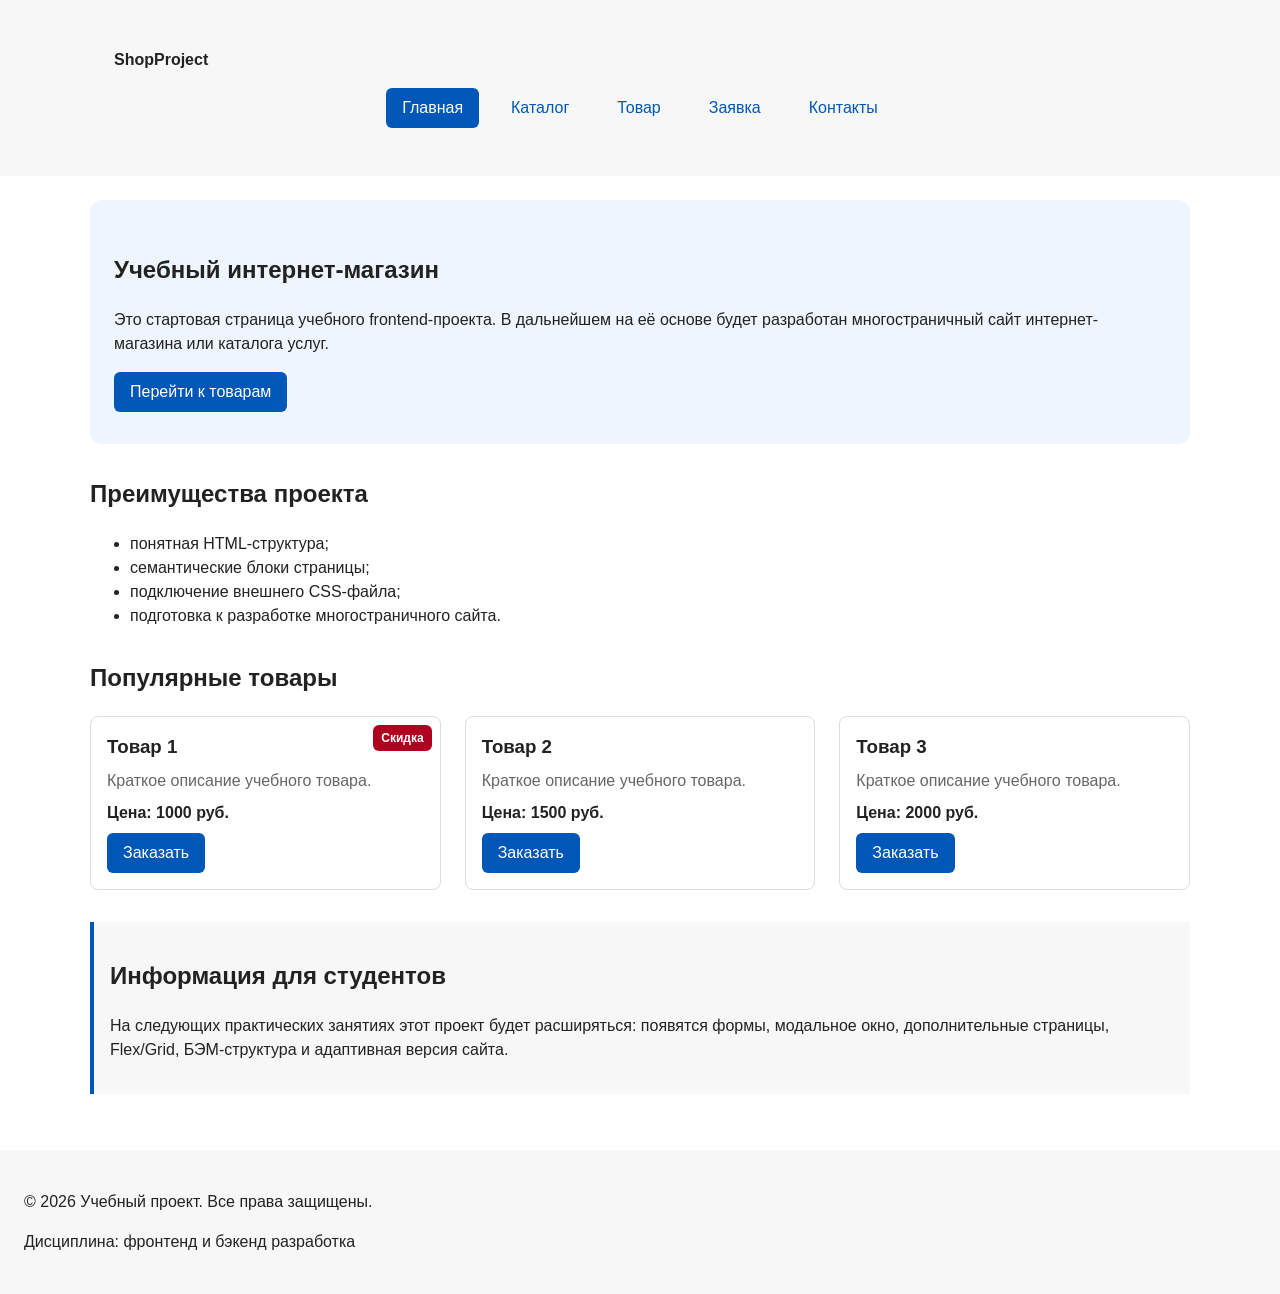
==== commit d57df65c: "feat: prepare project for KR1 submission with product and order pages" ====
--- a/index.html
+++ b/index.html
@@ -13,24 +13,10 @@
         <a class="site-header__logo" href="index.html">ShopProject</a>
         <nav class="site-nav" aria-label="Основная навигация">
             <ul class="site-nav__list">
-                <li class="site-nav__item">
-                    <a class="site-nav__link site-nav__link--active" href="index.html">Главная</a>
-                </li>
-                <li class="site-nav__item">
-                    <a class="site-nav__link" href="catalog.html">Каталог</a>
-                </li>
-                <li class="site-nav__item">
-                    <a class="site-nav__link" href="contacts.html">Контакты</a>
-                </li>
-                <li class="site-nav__item">
-                    <a class="site-nav__link" href="index.html#advantages">Преимущества</a>
-                </li>
-                <li class="site-nav__item">
-                    <a class="site-nav__link" href="index.html#popular">Популярные товары</a>
-                </li>
-                <li class="site-nav__item">
-                    <a class="site-nav__link" href="index.html#contacts">Обратная связь</a>
-                </li>
+                <li class="site-nav__item"><a class="site-nav__link site-nav__link--active" href="index.html">Главная</a></li>                <li class="site-nav__item"><a class="site-nav__link" href="catalog.html">Каталог</a></li>
+                <li class="site-nav__item"><a class="site-nav__link" href="product.html">Товар</a></li>
+                <li class="site-nav__item"><a class="site-nav__link" href="order.html">Заявка</a></li>
+                <li class="site-nav__item"><a class="site-nav__link" href="contacts.html">Контакты</a></li>
             </ul>
         </nav>
     </div>
@@ -62,6 +48,7 @@
 
         <div class="products-grid">
             <article class="product-card">
+                <span class="product-card__badge">Скидка</span>
                 <h3 class="product-card__title">Товар 1</h3>
                 <p class="product-card__description">Краткое описание учебного товара.</p>
                 <p class="product-card__price">Цена: 1000 руб.</p>
--- a/css/style.css
+++ b/css/style.css
@@ -382,4 +382,161 @@
 
 .site-footer {
     background-color: var(--color-surface);
+}
+
+/* ===================================
+   7. Позиционирование и дополнительные блоки
+   =================================== */
+
+/* Бейдж на карточке (position: absolute относительно карточки) */
+.product-card {
+    position: relative;
+}
+
+.product-card__badge {
+    position: absolute;
+    top: var(--space-sm);
+    right: var(--space-sm);
+    padding: 4px 8px;
+    color: var(--color-white);
+    background-color: var(--color-danger);
+    border-radius: var(--radius-sm);
+    font-size: 12px;
+    font-weight: 700;
+    z-index: 2;
+}
+
+/* Sticky-шапка */
+.site-header {
+    position: sticky;
+    top: 0;
+    z-index: 100;
+}
+
+/* Страница товара — двухколоночный блок */
+.product-detail {
+    display: grid;
+    grid-template-columns: 1fr 1fr;
+    gap: var(--space-xl);
+    margin-bottom: var(--space-xl);
+    position: relative;
+}
+
+.product-detail__image {
+    display: flex;
+    align-items: center;
+    justify-content: center;
+    padding: var(--space-lg);
+    background-color: var(--color-surface);
+    border-radius: var(--radius-md);
+    min-height: 200px;
+    color: var(--color-muted);
+}
+
+.product-detail__info {
+    position: relative;
+    display: flex;
+    flex-direction: column;
+    gap: var(--space-md);
+}
+
+.product-detail__badge {
+    align-self: flex-start;
+    padding: 4px 10px;
+    color: var(--color-white);
+    background-color: var(--color-danger);
+    border-radius: var(--radius-sm);
+    font-size: 12px;
+    font-weight: 700;
+}
+
+.product-detail__price {
+    margin: 0;
+    font-size: 24px;
+    font-weight: 700;
+    color: var(--color-primary);
+}
+
+.product-detail__description {
+    margin: 0;
+    color: var(--color-muted);
+}
+
+/* Таблица характеристик */
+.product-table {
+    width: 100%;
+    border-collapse: collapse;
+    margin-top: var(--space-md);
+}
+
+.product-table caption {
+    text-align: left;
+    font-weight: 700;
+    margin-bottom: var(--space-sm);
+    color: var(--color-text);
+}
+
+.product-table th,
+.product-table td {
+    padding: var(--space-sm) var(--space-md);
+    border: 1px solid var(--color-border);
+    text-align: left;
+}
+
+.product-table th {
+    background-color: var(--color-surface);
+    font-weight: 700;
+}
+
+.product-table tbody tr:nth-child(even) {
+    background-color: #fafafa;
+}
+
+/* Отзывы */
+.reviews {
+    display: grid;
+    grid-template-columns: repeat(auto-fit, minmax(260px, 1fr));
+    gap: var(--space-lg);
+}
+
+.review-card {
+    padding: var(--space-md);
+    border: 1px solid var(--color-border);
+    border-radius: var(--radius-md);
+    background-color: var(--color-bg);
+}
+
+.review-card__title {
+    margin: 0 0 var(--space-sm);
+    font-size: 16px;
+}
+
+.review-card__text {
+    margin: 0;
+    color: var(--color-muted);
+}
+
+/* Кнопка «Наверх» (position: fixed) */
+.scroll-top {
+    position: fixed;
+    bottom: var(--space-lg);
+    right: var(--space-lg);
+    display: flex;
+    align-items: center;
+    justify-content: center;
+    width: 48px;
+    height: 48px;
+    border-radius: 50%;
+    background-color: var(--color-primary);
+    color: var(--color-white);
+    text-decoration: none;
+    font-size: 24px;
+    font-weight: 700;
+    box-shadow: 0 4px 12px rgba(0, 0, 0, 0.2);
+    z-index: 50;
+}
+
+.scroll-top:hover {
+    background-color: var(--color-primary-dark);
+    color: var(--color-white);
 }
